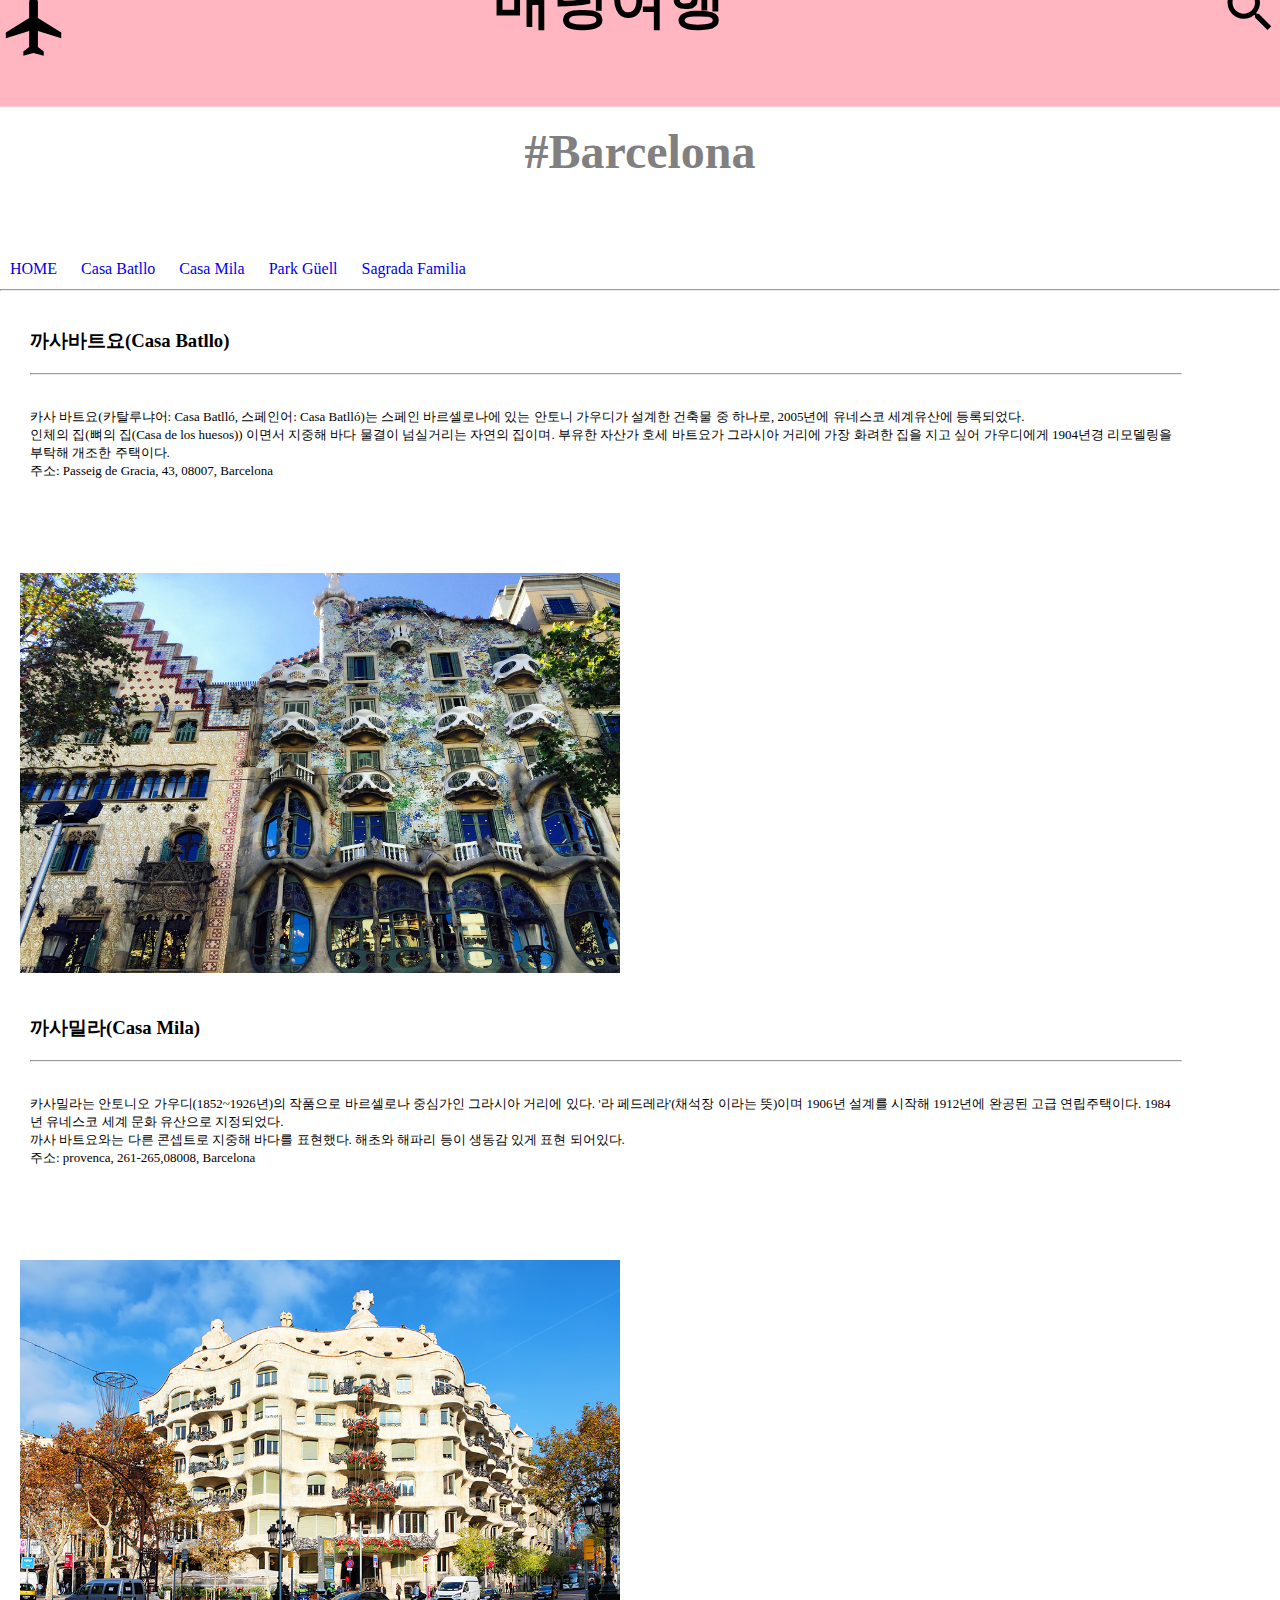
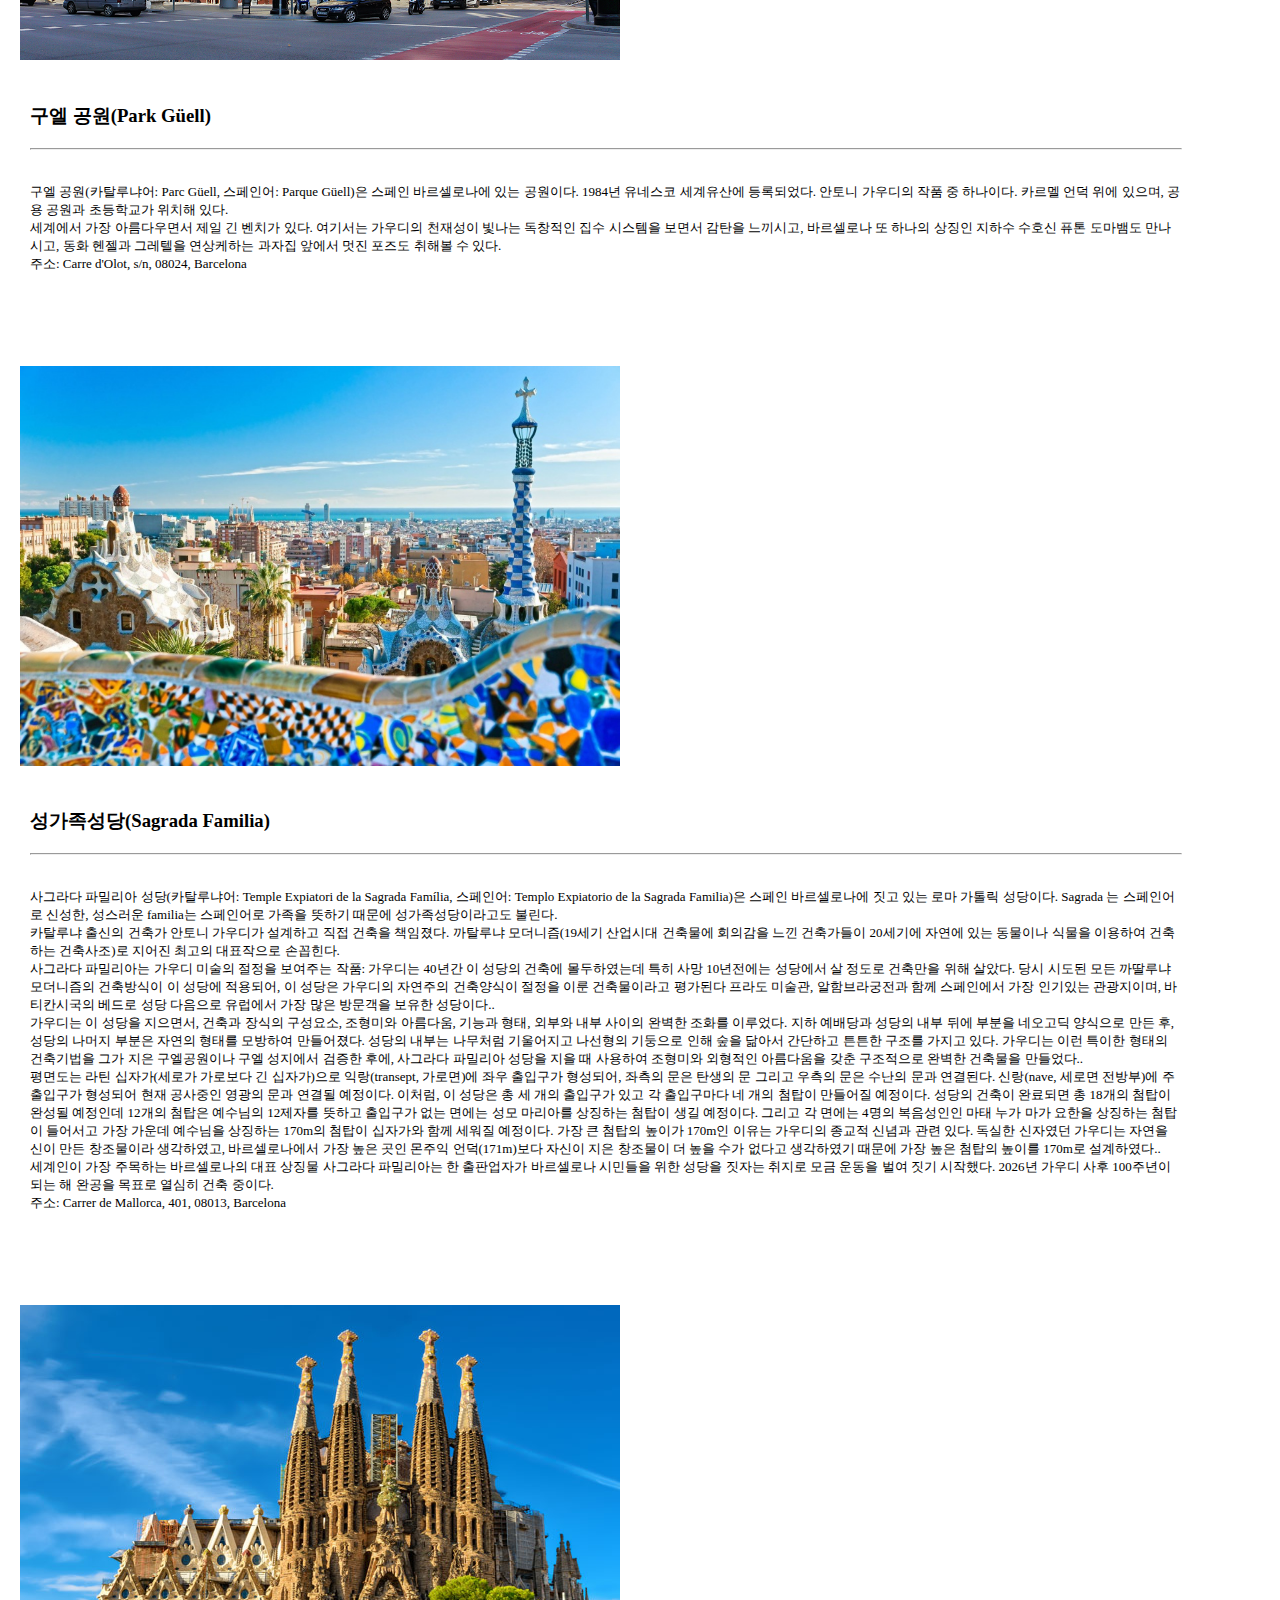
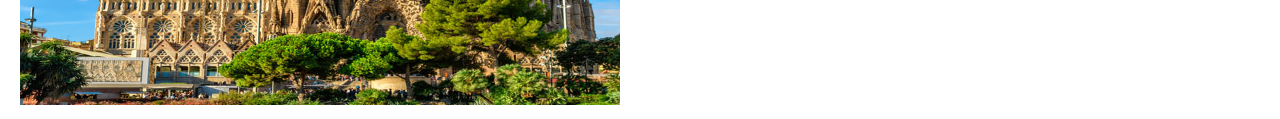
==== Barcelona.html @ 21e83c76 "Add files via upload" ====
<!DOCTYPE html>
<html>
<head>
	<meta charset="UTF-8">
	<meta name="viewport" content="width=device-width, initial-scale=1.0">
	<title> Barcelona </title>
     <link rel="stylesheet" type="text/css"  href="trip.css">
      <link rel="stylesheet" type="text/css"  media="only screen and (max-width: 1300px)" href="mid_trip.css">
</head>

<body>
   <div id="main">
        <div class=logo></div>
            <h1>매덩여행</h1>
        <div id=search></div>
    </div>
    <section>
       <h1>#Barcelona</h1>              
        <div id="nav1">  
            <a href="index.html">HOME</a>
            <a href="#Casabat">Casa Batllo</a>
            <a href="#CasaMila">Casa Mila</a>
            <a href="#parkGu">Park Güell</a>
            <a href="#sagrada">Sagrada Familia</a>          
        </div>             
     
    <hr>
    
     <div id="columns">
         <div class = "box">             
            <div class="content" id="Casa Batllo" >
                <h3>까사바트요(Casa Batllo)</h3><hr>
                <p>카사 바트요(카탈루냐어: Casa Batlló, 스페인어: Casa Batlló)는 스페인 바르셀로나에 있는 안토니 가우디가 설계한 건축물 중 하나로, 2005년에 유네스코 세계유산에 등록되었다.<br>
                인체의 집(뼈의 집(Casa de los huesos)) 이면서 지중해 바다 물결이 넘실거리는 자연의 집이며. 부유한 자산가 호세 바트요가 그라시아 거리에 가장 화려한 집을 지고 싶어 가우디에게 1904년경 리모델링을 부탁해 개조한 주택이다.<br>
                주소: Passeig de Gracia, 43, 08007, Barcelona </p>
            </div>
            <div class="c_photo">
               <img class="img" src = "img/barcelona/casaba.jpg">  
            </div>
        </div>
        
        <div class = "box">             
            <div class="content" id="CasaMila">
                <h3>까사밀라(Casa Mila)</h3><hr>
                <p>카사밀라는 안토니오 가우디(1852~1926년)의 작품으로 바르셀로나 중심가인 그라시아 거리에 있다. '라 페드레라'(채석장 이라는 뜻)이며 1906년 설계를 시작해 1912년에 완공된 고급 연립주택이다. 1984년 유네스코 세계 문화 유산으로 지정되었다.<br>
                 까사 바트요와는 다른 콘셉트로 지중해 바다를 표현했다. 해초와 해파리 등이 생동감 있게 표현 되어있다.<br>
                주소: provenca, 261-265,08008, Barcelona
                </p>
            </div>
            
            <div class="c_photo">
               <img class="img" src = "img/barcelona/casami.jpg">  
            </div>
        </div>

        <div class = "box">             
            <div class="content" id="parkGu">
                <h3>구엘 공원(Park Güell)</h3><hr>
                <p>구엘 공원(카탈루냐어: Parc Güell, 스페인어: Parque Güell)은 스페인 바르셀로나에 있는 공원이다. 1984년 유네스코 세계유산에 등록되었다. 안토니 가우디의 작품 중 하나이다. 카르멜 언덕 위에 있으며, 공용 공원과 초등학교가 위치해 있다.<br>
                
                세계에서 가장 아름다우면서 제일 긴 벤치가 있다. 여기서는 가우디의 천재성이 빛나는 독창적인 집수 시스템을 보면서 감탄을 느끼시고, 바르셀로나 또 하나의 상징인 지하수 수호신 퓨톤 도마뱀도 만나시고, 동화 헨젤과 그레텔을 연상케하는 과자집 앞에서 멋진 포즈도 취해볼 수 있다.<br>
            주소: Carre d'Olot, s/n, 08024, Barcelona
                </p>
            </div>
            <div class="c_photo">
               <img src = "img/barcelona/parkgu.jpg">  
            </div>
        </div>                      

        <div class = "box">             
            <div class="content" id="sagrada">
                <h3>성가족성당(Sagrada Familia)</h3><hr>
                <p>사그라다 파밀리아 성당(카탈루냐어: Temple Expiatori de la Sagrada Família, 스페인어: Templo Expiatorio de la Sagrada Familia)은 스페인 바르셀로나에 짓고 있는 로마 가톨릭 성당이다. Sagrada 는 스페인어로 신성한, 성스러운 familia는 스페인어로 가족을 뜻하기 때문에 성가족성당이라고도 불린다.<br>

카탈루냐 출신의 건축가 안토니 가우디가 설계하고 직접 건축을 책임졌다.

까탈루냐 모더니즘(19세기 산업시대 건축물에 회의감을 느낀 건축가들이 20세기에 자연에 있는 동물이나 식물을 이용하여 건축하는 건축사조)로 지어진 최고의 대표작으로 손꼽힌다.<br>

사그라다 파밀리아는 가우디 미술의 절정을 보여주는 작품: 가우디는 40년간 이 성당의 건축에 몰두하였는데 특히 사망 10년전에는 성당에서 살 정도로 건축만을 위해 살았다. 당시 시도된 모든 까딸루냐 모더니즘의 건축방식이 이 성당에 적용되어, 이 성당은 가우디의 자연주의 건축양식이 절정을 이룬 건축물이라고 평가된다

프라도 미술관, 알함브라궁전과 함께 스페인에서 가장 인기있는 관광지이며, 바티칸시국의 베드로 성당 다음으로 유럽에서 가장 많은 방문객을 보유한 성당이다..<br>

가우디는 이 성당을 지으면서, 건축과 장식의 구성요소, 조형미와 아름다움, 기능과 형태, 외부와 내부 사이의 완벽한 조화를 이루었다. 지하 예배당과 성당의 내부 뒤에 부분을 네오고딕 양식으로 만든 후, 성당의 나머지 부분은 자연의 형태를 모방하여 만들어졌다. 성당의 내부는 나무처럼 기울어지고 나선형의 기둥으로 인해 숲을 닮아서 간단하고 튼튼한 구조를 가지고 있다. 가우디는 이런 특이한 형태의 건축기법을 그가 지은 구엘공원이나 구엘 성지에서 검증한 후에, 사그라다 파밀리아 성당을 지을 때 사용하여 조형미와 외형적인 아름다움을 갖춘 구조적으로 완벽한 건축물을 만들었다..<br>

평면도는 라틴 십자가(세로가 가로보다 긴 십자가)으로 익랑(transept, 가로면)에 좌우 출입구가 형성되어, 좌측의 문은 탄생의 문 그리고 우측의 문은 수난의 문과 연결된다. 신랑(nave, 세로면 전방부)에 주 출입구가 형성되어 현재 공사중인 영광의 문과 연결될 예정이다. 이처럼, 이 성당은 총 세 개의 출입구가 있고 각 출입구마다 네 개의 첨탑이 만들어질 예정이다. 성당의 건축이 완료되면 총 18개의 첨탑이 완성될 예정인데 12개의 첨탑은 예수님의 12제자를 뜻하고 출입구가 없는 면에는 성모 마리아를 상징하는 첨탑이 생길 예정이다. 그리고 각 면에는 4명의 복음성인인 마태 누가 마가 요한을 상징하는 첨탑이 들어서고 가장 가운데 예수님을 상징하는 170m의 첨탑이 십자가와 함께 세워질 예정이다. 가장 큰 첨탑의 높이가 170m인 이유는 가우디의 종교적 신념과 관련 있다. 독실한 신자였던 가우디는 자연을 신이 만든 창조물이라 생각하였고, 바르셀로나에서 가장 높은 곳인 몬주익 언덕(171m)보다 자신이 지은 창조물이 더 높을 수가 없다고 생각하였기 때문에 가장 높은 첨탑의 높이를 170m로 설계하였다..<br>
               
               세계인이 가장 주목하는 바르셀로나의 대표 상징물 사그라다 파밀리아는 한 출판업자가 바르셀로나 시민들을 위한 성당을 짓자는 취지로 모금 운동을 벌여 짓기 시작했다. 2026년 가우디 사후 100주년이 되는 해 완공을 목표로 열심히 건축 중이다.<br>
               주소: Carrer de Mallorca, 401, 08013, Barcelona
                </p>
            </div>
            <div class="c_photo">
               <img src = "img/barcelona/Sagrada.jpg">  
            </div>
        </div>      
    </div>
    </section>  

 
</body>
</html>
---- trip.css ----
html,body{
    margin: 0;
}

#main{
    height: 15vh;
    width: 100%;
    background-color: lightpink;
    background-position: center;
    position: fixed;
    z-index: 4;
    clear: both;
    margin: 0;
    display: inline-block; 
    text-align: center;
    transform: translateY(-6.7vh);
    font-size: 3em;
    font-weight: bolder;
    text-align: center;
}
.logo{
    background-image:url(img/ic_airplanemode_active_black_24px.svg);
    width: 70px;
    height: 70px;
    background-size: cover;
    transform: translateY(20px);
    text-align: center;
    display: block;
    font-size: 3em;
}
#main h1{
    font-size: 1.2em;
    display: inline-block;
    transform: translateY(-13vh);

}
#search{
    background-size: cover;
    width: 40px;
    height: 50px;
    background-image: url(img/ic_search_black_24px.svg);
    float: right;
    padding-left: 10px;
    padding-top: 10px;
    padding-right: 10px;
    display: block;
    transform: translateY(-7vh);
}
#search:hover{
    background-color: gainsboro;
    cursor: pointer;
}
       
section{
    transform: translateY(8vh);
    height: 280px;
    clear: both;
}

section h1{ 
    font-size: 3em; 
    text-align: center;
    padding: 20px;
    color: grey
}

#nav1{
    width: 100vw;
    height: 50px;
    clear: both;
}

#nav1 a{
    float: inherit;
    display: inline-block;   
    padding: 5px 10px;    
    font-size: 20px;
    text-decoration: none;
    transform: translateY(50%);

}

nav #nav1 a:hover{
    color: black;
    cursor: pointer; 
}

.columns{
    padding: 10px 20px ;
    display: inline-block;
    clear: both;
}

.columns h2{
    font-size:3em;
    
}


.box{
    display: inline-block;
    width: 100vw;
    height: 500px;
    position: relative;
    float: left;
    padding: 10px 30px;
}



.c_photo{
    float: left;
    padding-top: 60px;
    display: inline-block;
}

.c_photo img{   
    width: 500px;
    height: 330px;
}

    
.content{
    padding:0 10px;
    width: 60vw;
    height: 500px;
    clear: both;
    display: inline-block;
    float: left;
}
                        
.content p{
    font-size: 1em;
    padding: 20px 0;    
    
}
---- mid_trip.css ----
section{
    height: auto;
}

.box{
    height:auto;
    padding: 10px 20px;
}


.c_photo img{   
    width: 600px;
    height: 400px;    
}

    
.content{
    width: 90vw;
    height: auto;
    float: inherit;
}
                        
.content p{
    font-size: 13px;
    padding: 20px 0;    
    
}
        
        
#nav1 a{
    padding: 10px;    
    font-size: 16px;    

}
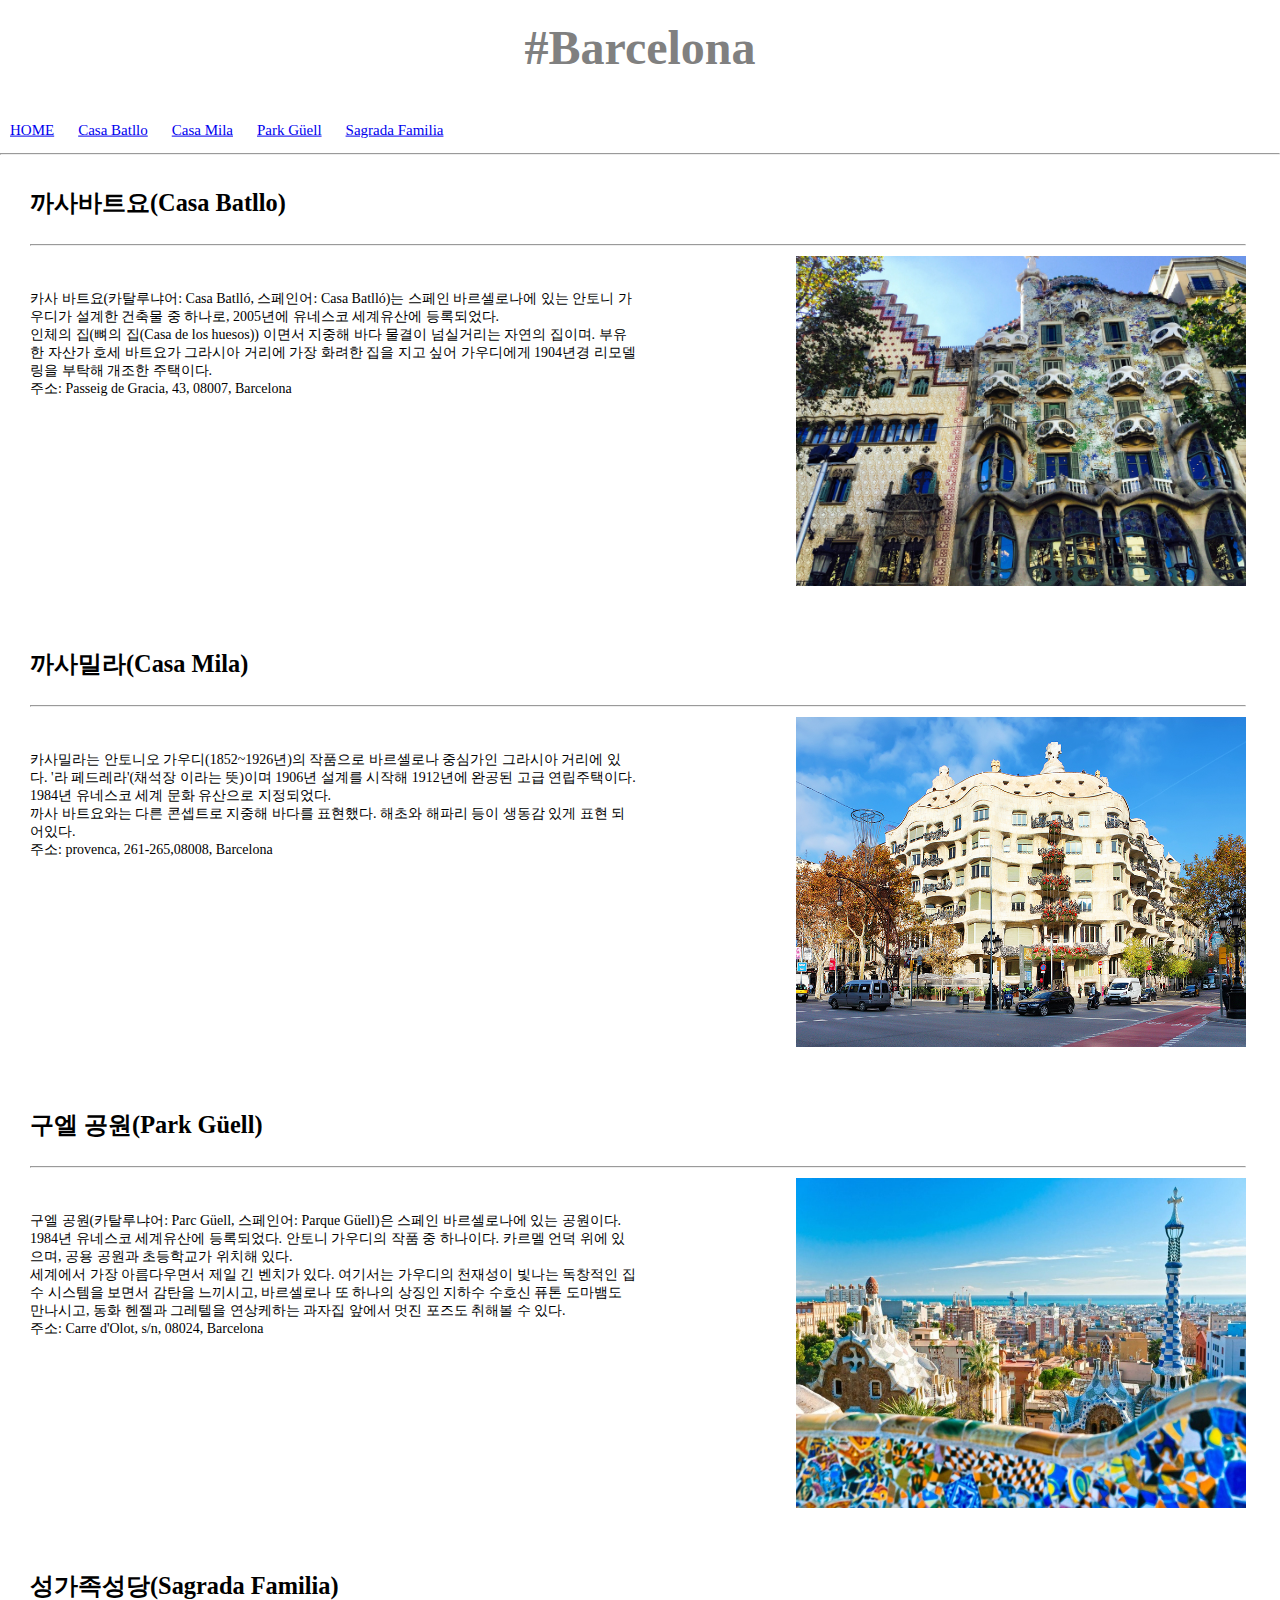
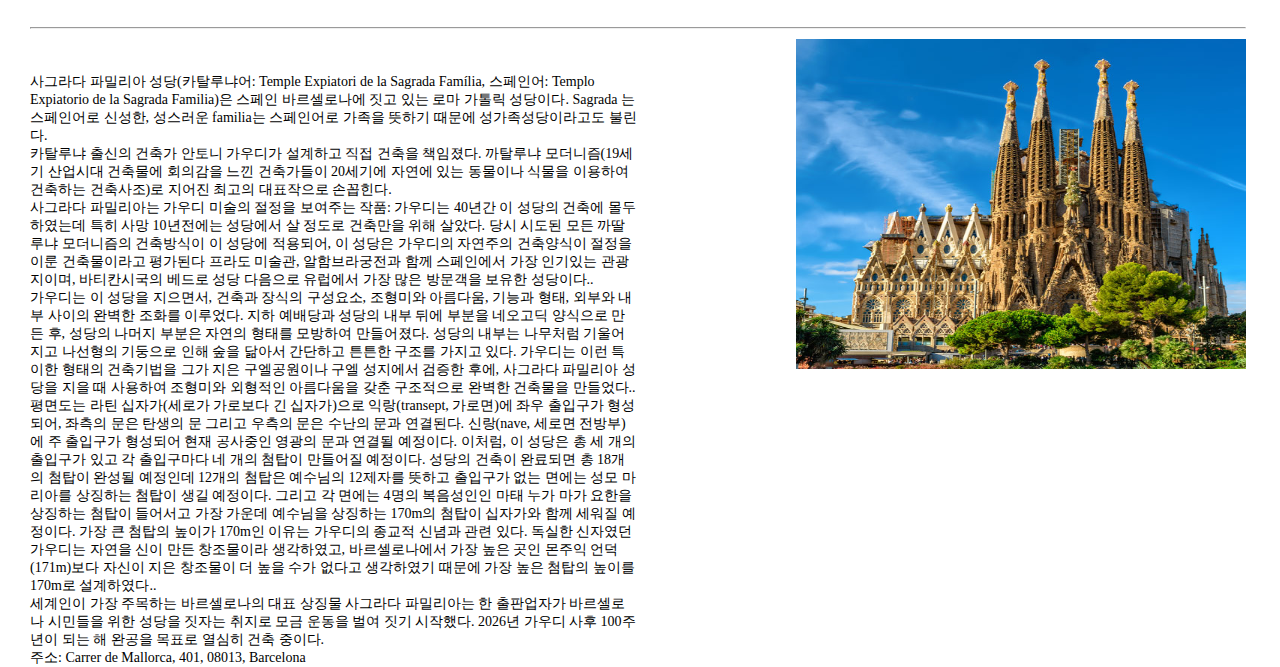
==== commit 1111419b: "0513" ====
--- a/Barcelona.html
+++ b/Barcelona.html
@@ -5,57 +5,57 @@
 	<meta name="viewport" content="width=device-width, initial-scale=1.0">
 	<title> Barcelona </title>
      <link rel="stylesheet" type="text/css"  href="trip.css">
-      <link rel="stylesheet" type="text/css"  media="only screen and (max-width: 1300px)" href="mid_trip.css">
+     <link rel="stylesheet" type="text/css"  media="only screen and (max-width: 1200px)" href="mid_trip.css">
 </head>
 
 <body>
-   <div id="main">
-        <div class=logo></div>
-            <h1>매덩여행</h1>
-        <div id=search></div>
-    </div>
-    <section>
+    <section id ="s_title">
        <h1>#Barcelona</h1>              
         <div id="nav1">  
-            <a href="index.html">HOME</a>
+            <a href="#s_title">HOME</a>
             <a href="#Casabat">Casa Batllo</a>
             <a href="#CasaMila">Casa Mila</a>
             <a href="#parkGu">Park Güell</a>
-            <a href="#sagrada">Sagrada Familia</a>          
+            <a href="#sagrada">Sagrada Familia</a>      
         </div>             
-     
-    <hr>
+         <hr>
+    </section>
     
-     <div id="columns">
-         <div class = "box">             
-            <div class="content" id="Casa Batllo" >
+    <section id ="s_content">
+    
+        <article>
+              <div id="Casa Batllo" >
                 <h3>까사바트요(Casa Batllo)</h3><hr>
-                <p>카사 바트요(카탈루냐어: Casa Batlló, 스페인어: Casa Batlló)는 스페인 바르셀로나에 있는 안토니 가우디가 설계한 건축물 중 하나로, 2005년에 유네스코 세계유산에 등록되었다.<br>
-                인체의 집(뼈의 집(Casa de los huesos)) 이면서 지중해 바다 물결이 넘실거리는 자연의 집이며. 부유한 자산가 호세 바트요가 그라시아 거리에 가장 화려한 집을 지고 싶어 가우디에게 1904년경 리모델링을 부탁해 개조한 주택이다.<br>
-                주소: Passeig de Gracia, 43, 08007, Barcelona </p>
+                <div class="content">
+                    <p>카사 바트요(카탈루냐어: Casa Batlló, 스페인어: Casa Batlló)는 스페인 바르셀로나에 있는 안토니 가우디가 설계한 건축물 중 하나로, 2005년에 유네스코 세계유산에 등록되었다.<br>
+                    인체의 집(뼈의 집(Casa de los huesos)) 이면서 지중해 바다 물결이 넘실거리는 자연의 집이며. 부유한 자산가 호세 바트요가 그라시아 거리에 가장 화려한 집을 지고 싶어 가우디에게 1904년경 리모델링을 부탁해 개조한 주택이다.<br>
+                    주소: Passeig de Gracia, 43, 08007, Barcelona </p>
+                    <div class="c_photo">
+                   <img class="img" src = "img/barcelona/casaba.jpg">  
+                   </div>
+                 </div>
+                </div>
+        </article>
+                
+         <article>
+            <div id="CasaMila">
+                <h3>까사밀라(Casa Mila)</h3><hr>
+                <div class="content">
+                    <p>카사밀라는 안토니오 가우디(1852~1926년)의 작품으로 바르셀로나 중심가인 그라시아 거리에 있다. '라 페드레라'(채석장 이라는 뜻)이며 1906년 설계를 시작해 1912년에 완공된 고급 연립주택이다. 1984년 유네스코 세계 문화 유산으로 지정되었다.<br>
+                     까사 바트요와는 다른 콘셉트로 지중해 바다를 표현했다. 해초와 해파리 등이 생동감 있게 표현 되어있다.<br>
+                    주소: provenca, 261-265,08008, Barcelona
+                    </p>
+                </div>            
+                <div class="c_photo">
+                   <img class="img" src = "img/barcelona/casami.jpg">  
+                </div>
             </div>
-            <div class="c_photo">
-               <img class="img" src = "img/barcelona/casaba.jpg">  
-            </div>
-        </div>
-        
-        <div class = "box">             
-            <div class="content" id="CasaMila">
-                <h3>까사밀라(Casa Mila)</h3><hr>
-                <p>카사밀라는 안토니오 가우디(1852~1926년)의 작품으로 바르셀로나 중심가인 그라시아 거리에 있다. '라 페드레라'(채석장 이라는 뜻)이며 1906년 설계를 시작해 1912년에 완공된 고급 연립주택이다. 1984년 유네스코 세계 문화 유산으로 지정되었다.<br>
-                 까사 바트요와는 다른 콘셉트로 지중해 바다를 표현했다. 해초와 해파리 등이 생동감 있게 표현 되어있다.<br>
-                주소: provenca, 261-265,08008, Barcelona
-                </p>
-            </div>
-            
-            <div class="c_photo">
-               <img class="img" src = "img/barcelona/casami.jpg">  
-            </div>
-        </div>
+        </article>
 
-        <div class = "box">             
-            <div class="content" id="parkGu">
+        <article>
+            <div id="parkGu">
                 <h3>구엘 공원(Park Güell)</h3><hr>
+            <div class="content" >
                 <p>구엘 공원(카탈루냐어: Parc Güell, 스페인어: Parque Güell)은 스페인 바르셀로나에 있는 공원이다. 1984년 유네스코 세계유산에 등록되었다. 안토니 가우디의 작품 중 하나이다. 카르멜 언덕 위에 있으며, 공용 공원과 초등학교가 위치해 있다.<br>
                 
                 세계에서 가장 아름다우면서 제일 긴 벤치가 있다. 여기서는 가우디의 천재성이 빛나는 독창적인 집수 시스템을 보면서 감탄을 느끼시고, 바르셀로나 또 하나의 상징인 지하수 수호신 퓨톤 도마뱀도 만나시고, 동화 헨젤과 그레텔을 연상케하는 과자집 앞에서 멋진 포즈도 취해볼 수 있다.<br>
@@ -65,11 +65,14 @@
             <div class="c_photo">
                <img src = "img/barcelona/parkgu.jpg">  
             </div>
-        </div>                      
+            </div>
+        </article>                   
 
-        <div class = "box">             
-            <div class="content" id="sagrada">
+        <article>
+            <div id="sagrada">
                 <h3>성가족성당(Sagrada Familia)</h3><hr>
+                
+                <div class="content" >
                 <p>사그라다 파밀리아 성당(카탈루냐어: Temple Expiatori de la Sagrada Família, 스페인어: Templo Expiatorio de la Sagrada Familia)은 스페인 바르셀로나에 짓고 있는 로마 가톨릭 성당이다. Sagrada 는 스페인어로 신성한, 성스러운 familia는 스페인어로 가족을 뜻하기 때문에 성가족성당이라고도 불린다.<br>
 
 카탈루냐 출신의 건축가 안토니 가우디가 설계하고 직접 건축을 책임졌다.
@@ -91,8 +94,9 @@
             <div class="c_photo">
                <img src = "img/barcelona/Sagrada.jpg">  
             </div>
-        </div>      
-    </div>
+            </div>
+</article>               
+
     </section>  
 
  
--- a/trip.css
+++ b/trip.css
@@ -1,71 +1,56 @@
-html,body{
-    margin: 0;
+html,body{ margin: 0; }
+
+/*header - css*/
+header{
+    width: 100%;
+    padding-top: 10px;
+    height: 20vh;
+    background-color: lightpink;
+    text-align: center;
 }
 
-#main{
-    height: 15vh;
-    width: 100%;
-    background-color: lightpink;
-    background-position: center;
-    position: fixed;
-    z-index: 4;
-    clear: both;
-    margin: 0;
-    display: inline-block; 
-    text-align: center;
-    transform: translateY(-6.7vh);
-    font-size: 3em;
-    font-weight: bolder;
-    text-align: center;
-}
+header h1{ display: inline-block; font-size: 3.5em; }
+
 .logo{
     background-image:url(img/ic_airplanemode_active_black_24px.svg);
-    width: 70px;
-    height: 70px;
+    width: 75px;
+    height: 75px;
     background-size: cover;
     transform: translateY(20px);
-    text-align: center;
-    display: block;
-    font-size: 3em;
+    display: inline-block;    
 }
-#main h1{
-    font-size: 1.2em;
-    display: inline-block;
-    transform: translateY(-13vh);
 
-}
 #search{
     background-size: cover;
-    width: 40px;
-    height: 50px;
+    width: 75px;
+    height: 75px;
     background-image: url(img/ic_search_black_24px.svg);
-    float: right;
-    padding-left: 10px;
-    padding-top: 10px;
-    padding-right: 10px;
-    display: block;
-    transform: translateY(-7vh);
+    float: right;    
+    display: inline-block;
+    transform: translateX(-30%) translateY(50%);
 }
 #search:hover{
     background-color: gainsboro;
     cursor: pointer;
 }
-       
-section{
-    transform: translateY(8vh);
-    height: 280px;
-    clear: both;
+
+/* section1<여행지 목록> - css*/
+
+section{ width: 100%; clear: both; }
+
+#s_title{
+    height: auto;
 }
 
-section h1{ 
+#s_title h1{ 
     font-size: 3em; 
     text-align: center;
-    padding: 20px;
-    color: grey
+    color: grey;
+    margin:20px 0;
 }
 
 #nav1{
-    width: 100vw;
+    width: 100%;
     height: 50px;
     clear: both;
 }
@@ -74,66 +59,44 @@
     float: inherit;
     display: inline-block;   
     padding: 5px 10px;    
-    font-size: 20px;
-    text-decoration: none;
-    transform: translateY(50%);
-
+    font-size: 15px;
+    transform: translateY(80%);    
 }
 
-nav #nav1 a:hover{
-    color: black;
-    cursor: pointer; 
+#nav1 a:hover{ cursor: pointer; }
+
+/* section2<여행지 리스트> - css*/
+#s_content{
+    font-size:1.3em;    
 }
 
-.columns{
-    padding: 10px 20px ;
+article{
+    width:95%;
+    clear: both;
+    float: left;
+    padding: 0 30px;
+}
+                        
+.content p{
+    width: 50%;
+    height: 300px;
     display: inline-block;
-    clear: both;
+    font-size: 14px;
+    padding: 20px 0;    
+    float: left;
 }
-
-.columns h2{
-    font-size:3em;
-    
+ 
+.c_photo{
+    float: right;
+    display: inline-block;
+    padding-left: 40px;
 }
 
 
-.box{
-    display: inline-block;
-    width: 100vw;
-    height: 500px;
-    position: relative;
-    float: left;
-    padding: 10px 30px;
-}
-
-
-
-.c_photo{
-    float: left;
-    padding-top: 60px;
-    display: inline-block;
-}
-
 .c_photo img{   
-    width: 500px;
+    width: 450px;
     height: 330px;
 }
 
     
-.content{
-    padding:0 10px;
-    width: 60vw;
-    height: 500px;
-    clear: both;
-    display: inline-block;
-    float: left;
-}
-                        
-.content p{
-    font-size: 1em;
-    padding: 20px 0;    
-    
-}
- 
         
-        
--- a/mid_trip.css
+++ b/mid_trip.css
@@ -1,31 +1,41 @@
-section{
+#s_title{
     height: auto;
 }
 
-.box{
-    height:auto;
-    padding: 10px 20px;
+
+#s_title h1{ 
+    font-size: 2.5em; 
+    margin:10px 0;
+}
+
+#nav1 a{
+    display: inline-block;   
+    padding: 10px;    
+    transform: translateY(60%);    
 }
 
 
-.c_photo img{   
-    width: 600px;
-    height: 400px;    
+#s_content{
+    font-size:1.15em;    
 }
 
-    
-.content{
-    width: 90vw;
-    height: auto;
-    float: inherit;
+article{
+    padding: 0 15px;
 }
                         
 .content p{
+    width: 100%;
+    height: auto;
     font-size: 13px;
-    padding: 20px 0;    
-    
+    padding-top: 20px;    
 }
-        
+
+.c_photo{
+    float: left;
+    display: inline-block;
+    padding-left: 15%;
+}
+
         
 #nav1 a{
     padding: 10px;    
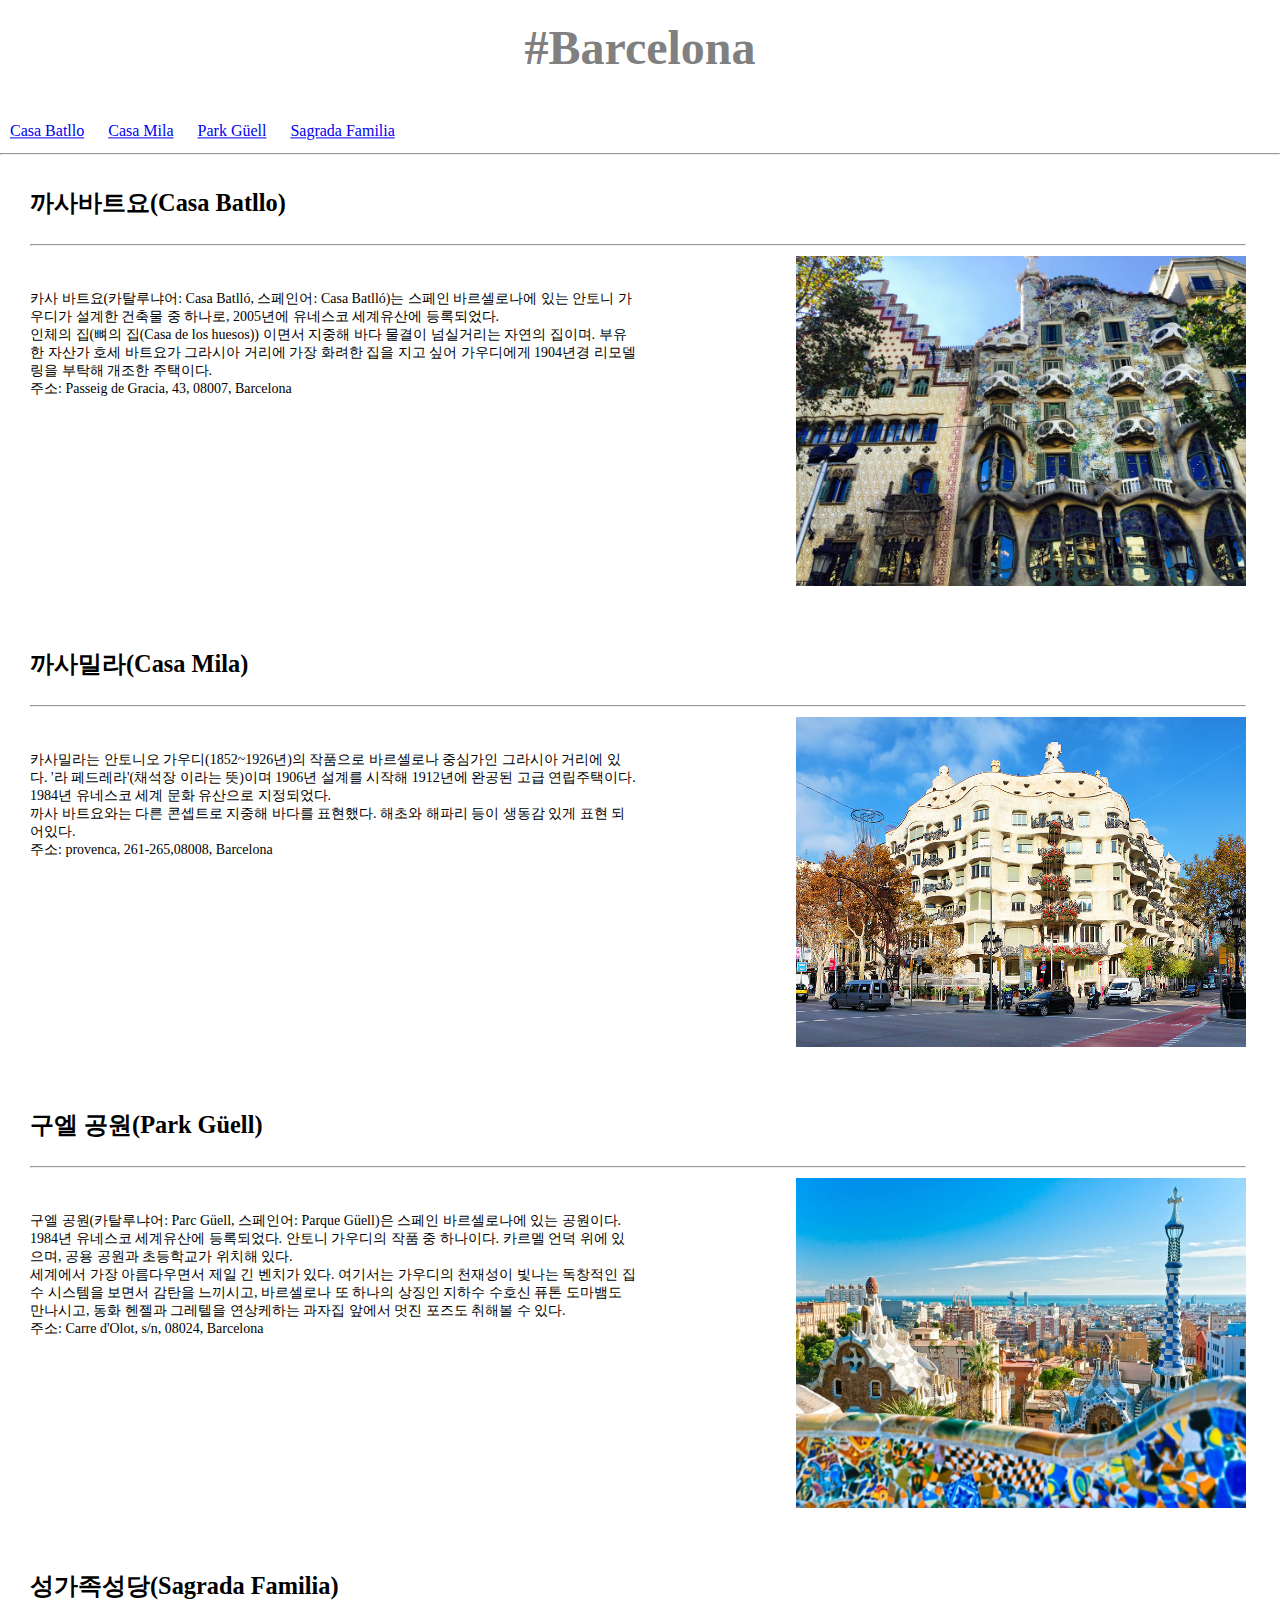
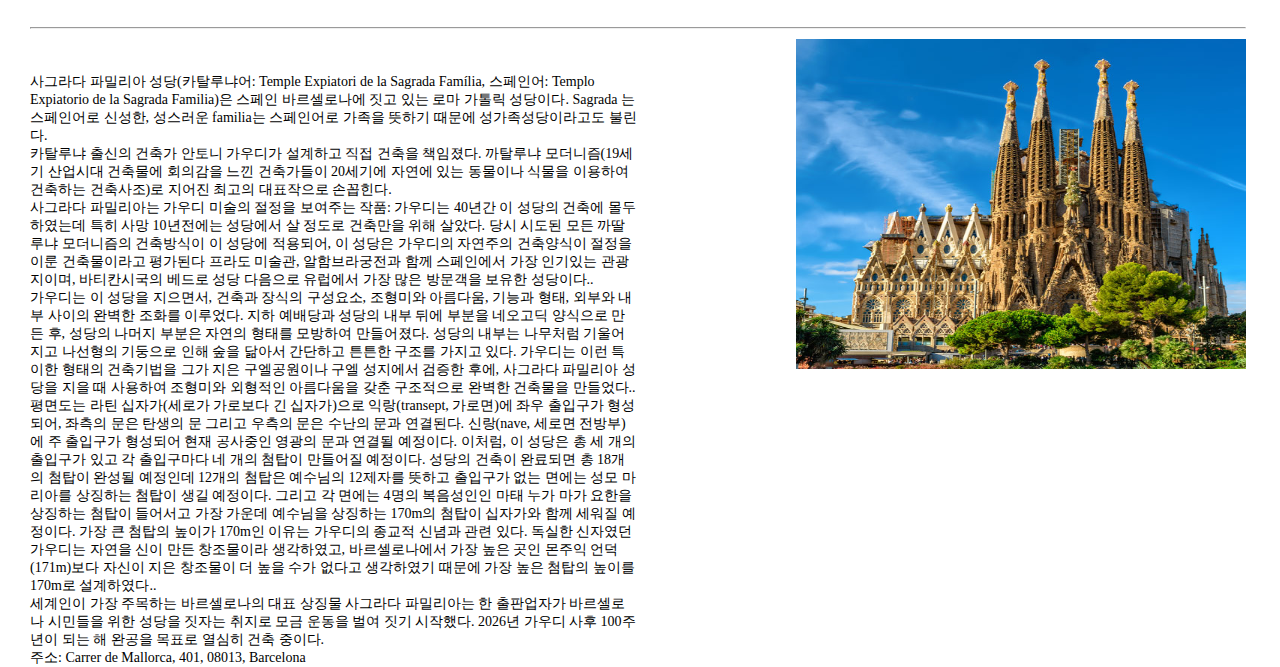
==== commit b0d50219: "0514_update" ====
--- a/Barcelona.html
+++ b/Barcelona.html
@@ -12,7 +12,6 @@
     <section id ="s_title">
        <h1>#Barcelona</h1>              
         <div id="nav1">  
-            <a href="#s_title">HOME</a>
             <a href="#Casabat">Casa Batllo</a>
             <a href="#CasaMila">Casa Mila</a>
             <a href="#parkGu">Park Güell</a>
@@ -45,10 +44,10 @@
                      까사 바트요와는 다른 콘셉트로 지중해 바다를 표현했다. 해초와 해파리 등이 생동감 있게 표현 되어있다.<br>
                     주소: provenca, 261-265,08008, Barcelona
                     </p>
-                </div>            
                 <div class="c_photo">
                    <img class="img" src = "img/barcelona/casami.jpg">  
                 </div>
+                </div>                            
             </div>
         </article>
 
@@ -61,10 +60,11 @@
                 세계에서 가장 아름다우면서 제일 긴 벤치가 있다. 여기서는 가우디의 천재성이 빛나는 독창적인 집수 시스템을 보면서 감탄을 느끼시고, 바르셀로나 또 하나의 상징인 지하수 수호신 퓨톤 도마뱀도 만나시고, 동화 헨젤과 그레텔을 연상케하는 과자집 앞에서 멋진 포즈도 취해볼 수 있다.<br>
             주소: Carre d'Olot, s/n, 08024, Barcelona
                 </p>
-            </div>
-            <div class="c_photo">
-               <img src = "img/barcelona/parkgu.jpg">  
-            </div>
+
+                <div class="c_photo">
+                   <img src = "img/barcelona/parkgu.jpg">  
+                </div>
+                </div>            
             </div>
         </article>                   
 
@@ -101,4 +101,4 @@
 
  
 </body>
-</html>
+</html>--- a/trip.css
+++ b/trip.css
@@ -1,38 +1,4 @@
 html,body{ margin: 0; }
-
-/*header - css*/
-header{
-    width: 100%;
-    padding-top: 10px;
-    height: 20vh;
-    background-color: lightpink;
-    text-align: center;
-}
-
-header h1{ display: inline-block; font-size: 3.5em; }
-
-.logo{
-    background-image:url(img/ic_airplanemode_active_black_24px.svg);
-    width: 75px;
-    height: 75px;
-    background-size: cover;
-    transform: translateY(20px);
-    display: inline-block;    
-}
-
-#search{
-    background-size: cover;
-    width: 75px;
-    height: 75px;
-    background-image: url(img/ic_search_black_24px.svg);
-    float: right;    
-    display: inline-block;
-    transform: translateX(-30%) translateY(50%);
-}
-#search:hover{
-    background-color: gainsboro;
-    cursor: pointer;
-}
 
 /* section1<여행지 목록> - css*/
 
@@ -59,7 +25,7 @@
     float: inherit;
     display: inline-block;   
     padding: 5px 10px;    
-    font-size: 15px;
+    
     transform: translateY(80%);    
 }
 
@@ -97,6 +63,3 @@
     width: 450px;
     height: 330px;
 }
-
-    
-        
--- a/mid_trip.css
+++ b/mid_trip.css
@@ -1,7 +1,3 @@
-#s_title{
-    height: auto;
-}
-
 
 #s_title h1{ 
     font-size: 2.5em; 
@@ -9,9 +5,10 @@
 }
 
 #nav1 a{
-    display: inline-block;   
+    font-size: 13px;
     padding: 10px;    
     transform: translateY(60%);    
+    font-variant-position: super;
 }
 
 
@@ -31,14 +28,9 @@
 }
 
 .c_photo{
+    width: 80%;
     float: left;
     display: inline-block;
-    padding-left: 15%;
+    padding-left: 3%;
 }
 
-        
-#nav1 a{
-    padding: 10px;    
-    font-size: 16px;    
-
-}
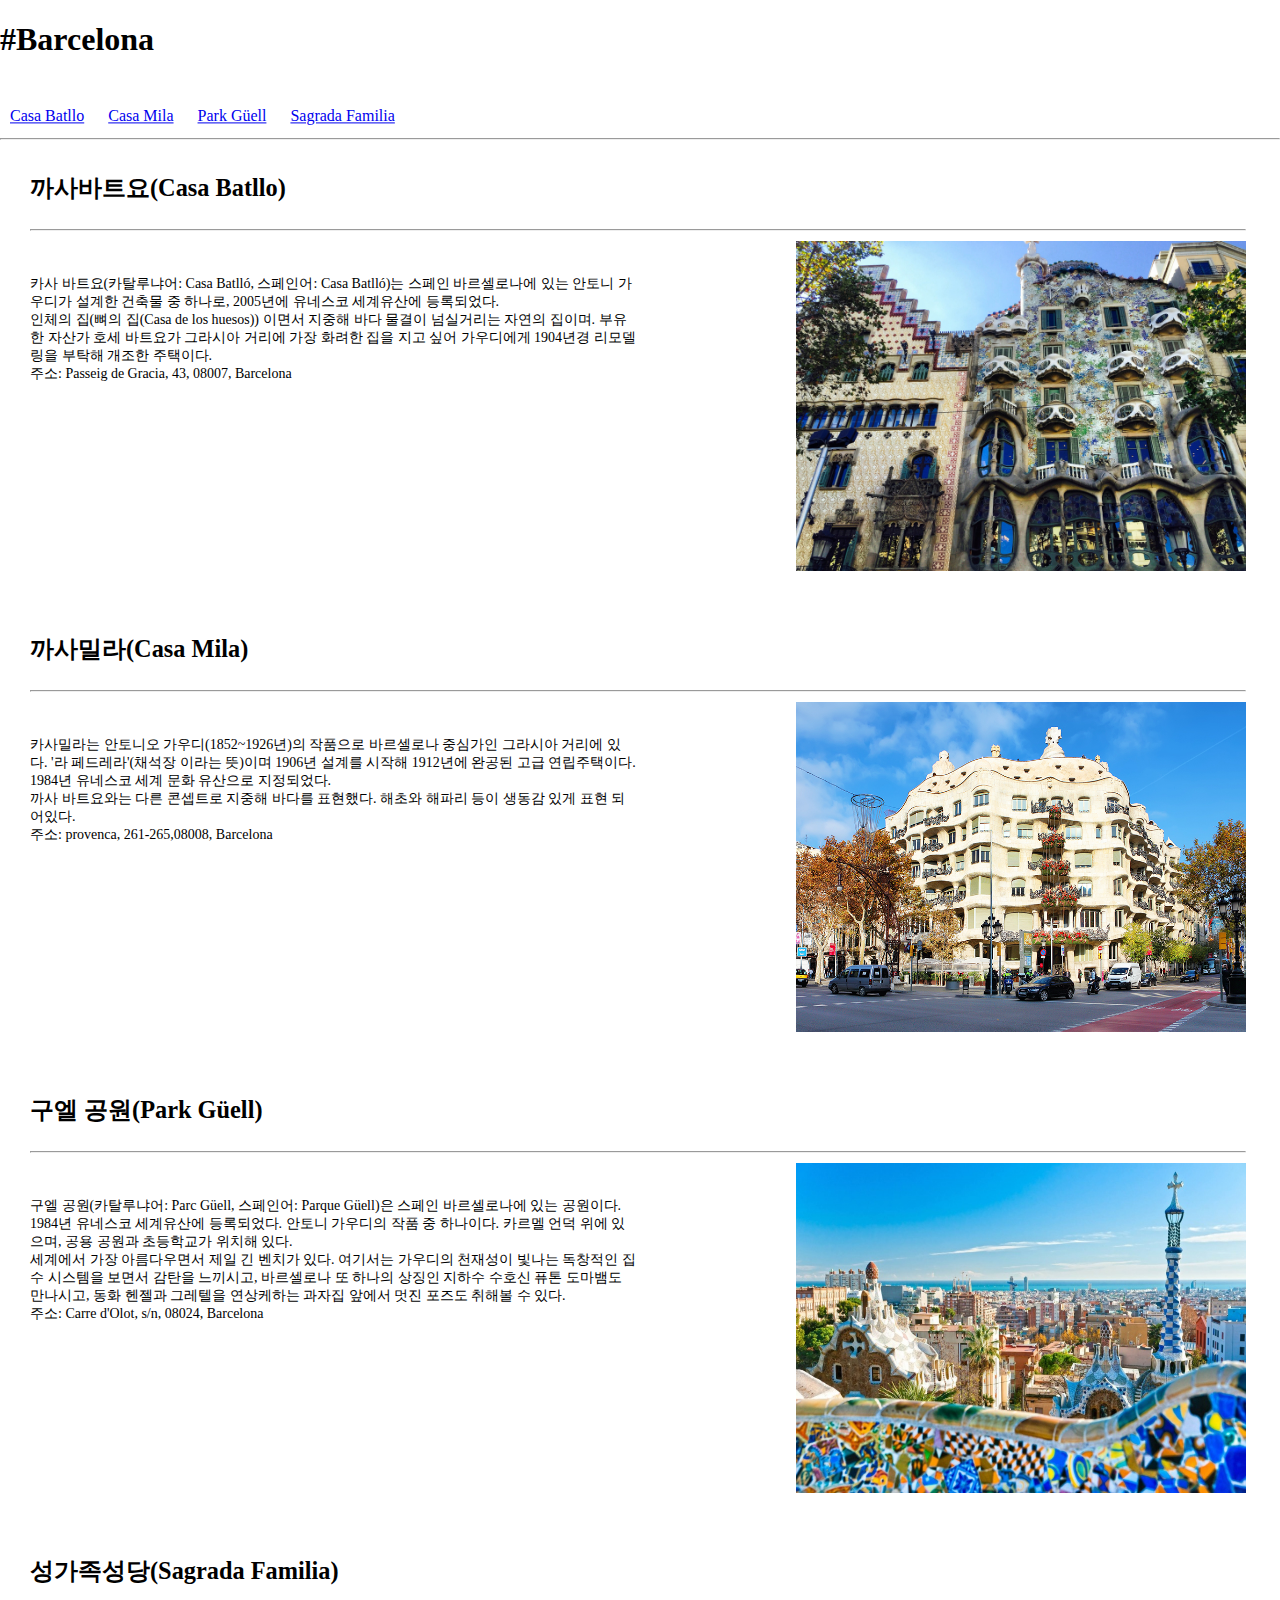
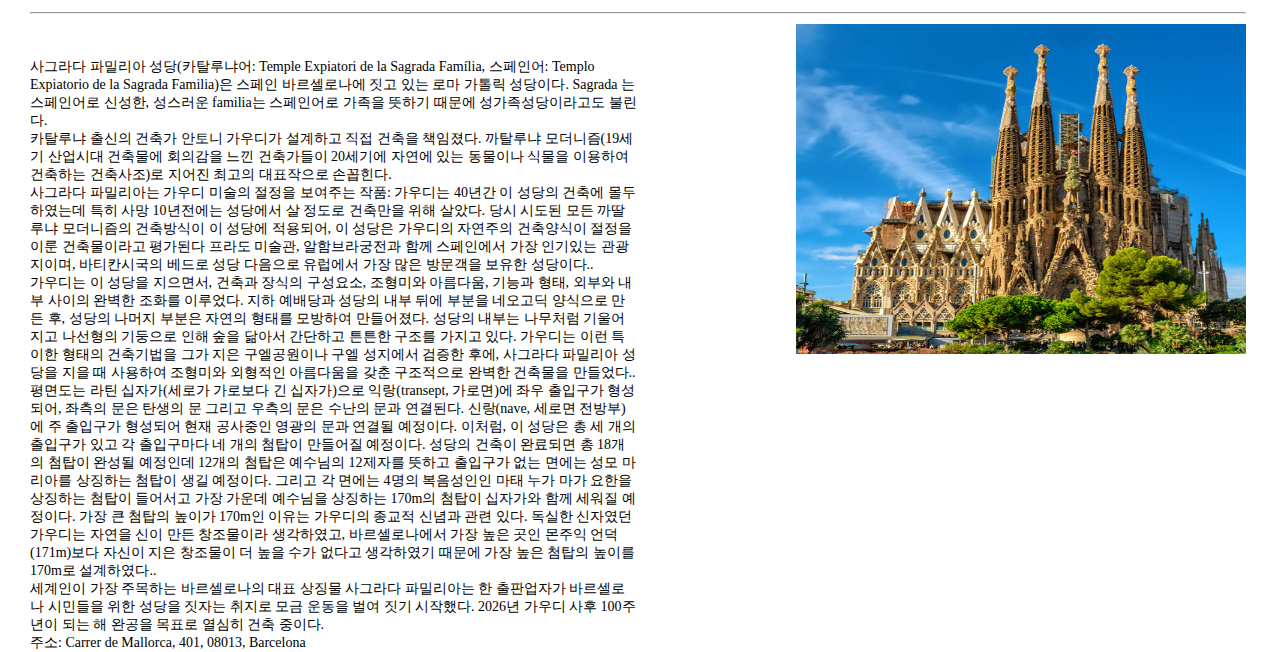
==== commit 37055427: "Add files via upload" ====
--- a/Barcelona.html
+++ b/Barcelona.html
@@ -9,7 +9,7 @@
 </head>
 
 <body>
-    <section id ="s_title">
+    <section class ="s_title">
        <h1>#Barcelona</h1>              
         <div id="nav1">  
             <a href="#Casabat">Casa Batllo</a>
--- a/trip.css
+++ b/trip.css
@@ -6,6 +6,11 @@
 
 #s_title{
     height: auto;
+    position: fixed;
+    clear: both;
+    background-color: white;
+    width: calc(100%-200px);
+    margin: 0;
 }
 
 #s_title h1{ 
@@ -33,6 +38,7 @@
 
 /* section2<여행지 리스트> - css*/
 #s_content{
+    display: contents;
     font-size:1.3em;    
 }
 
@@ -50,6 +56,7 @@
     font-size: 14px;
     padding: 20px 0;    
     float: left;
+    text-align: left;
 }
  
 .c_photo{
--- a/mid_trip.css
+++ b/mid_trip.css
@@ -24,7 +24,8 @@
     width: 100%;
     height: auto;
     font-size: 13px;
-    padding-top: 20px;    
+    padding-top: 20px;
+    text-align: left;
 }
 
 .c_photo{
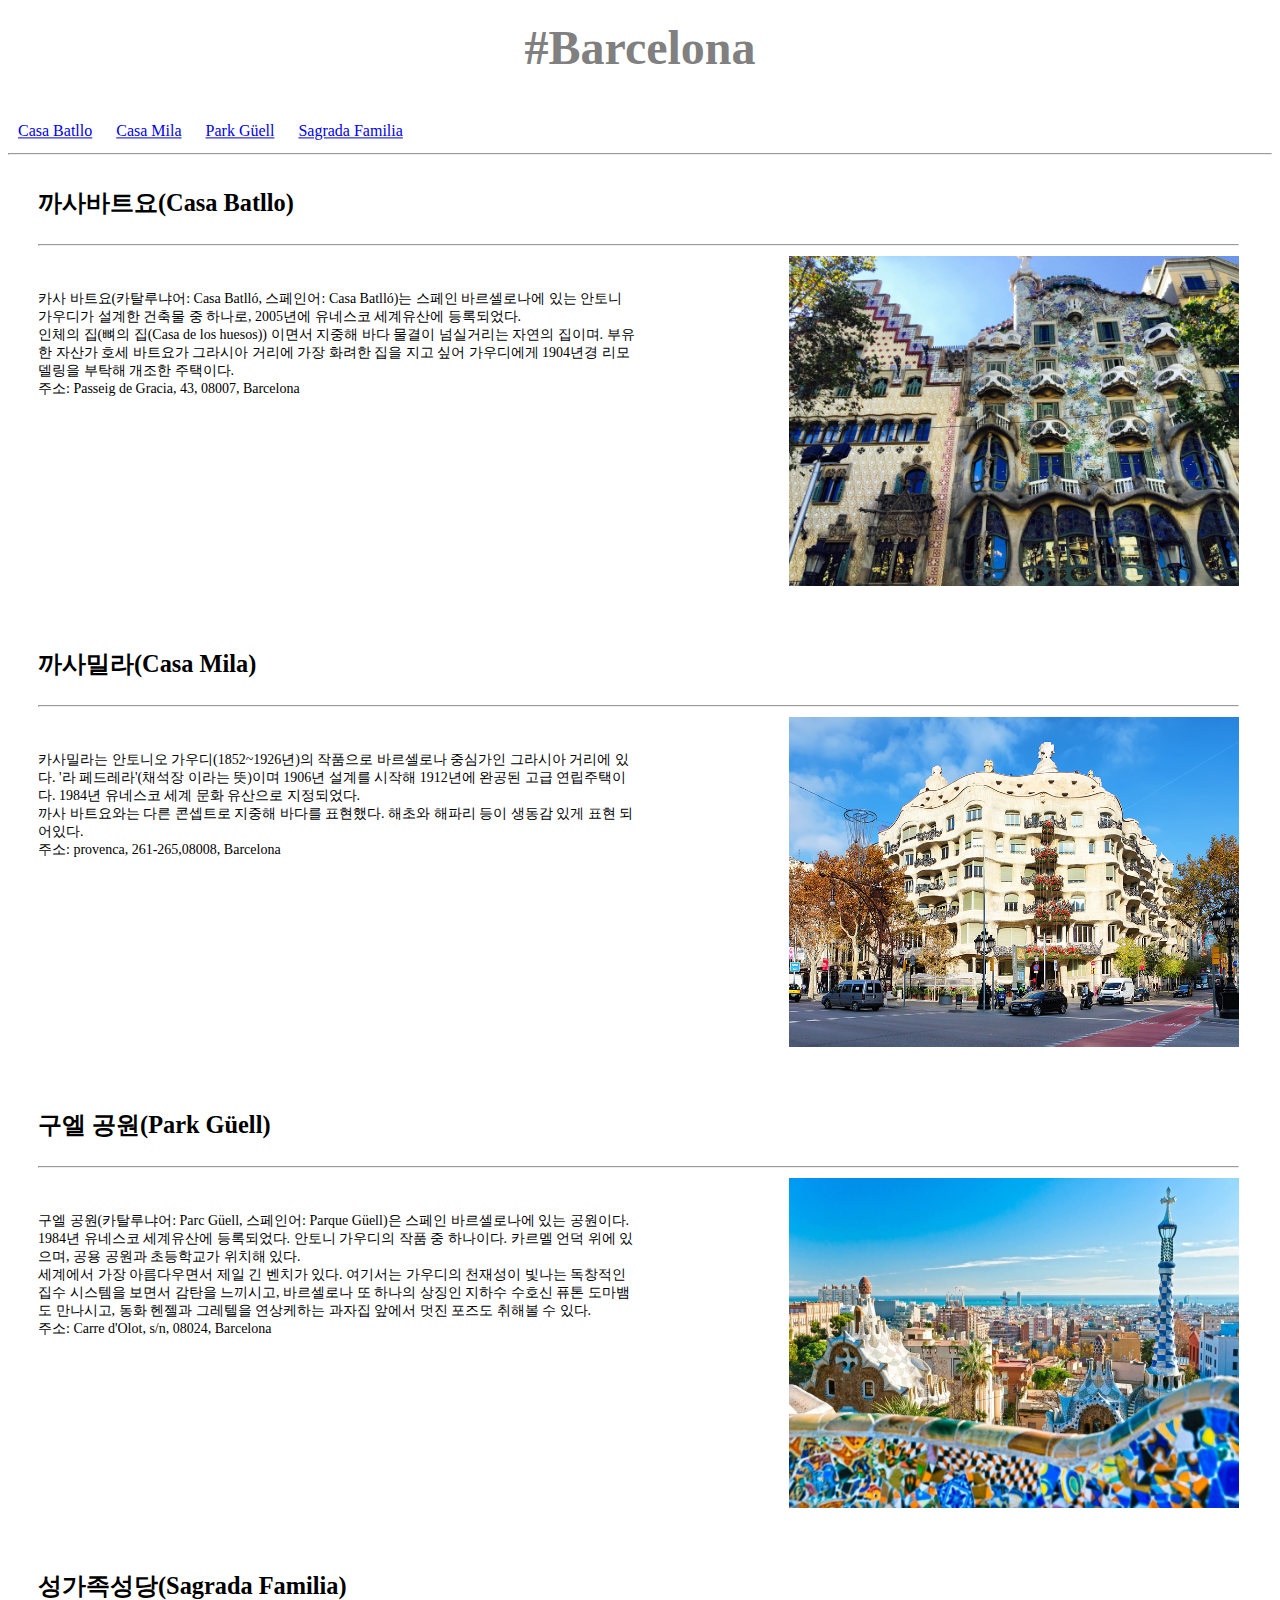
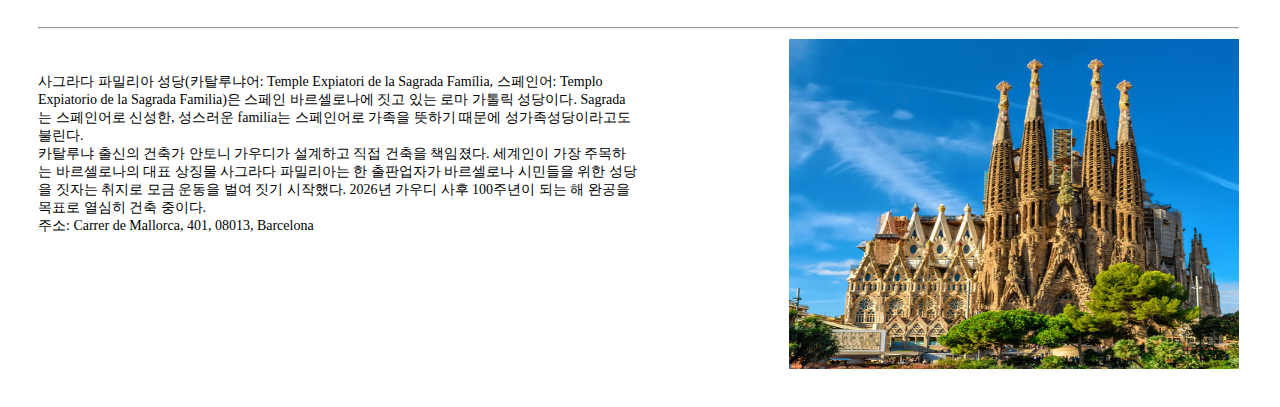
==== commit 463c2983: "0523" ====
--- a/Barcelona.html
+++ b/Barcelona.html
@@ -9,7 +9,7 @@
 </head>
 
 <body>
-    <section class ="s_title">
+    <section id ="s_title">
        <h1>#Barcelona</h1>              
         <div id="nav1">  
             <a href="#Casabat">Casa Batllo</a>
@@ -74,19 +74,7 @@
                 
                 <div class="content" >
                 <p>사그라다 파밀리아 성당(카탈루냐어: Temple Expiatori de la Sagrada Família, 스페인어: Templo Expiatorio de la Sagrada Familia)은 스페인 바르셀로나에 짓고 있는 로마 가톨릭 성당이다. Sagrada 는 스페인어로 신성한, 성스러운 familia는 스페인어로 가족을 뜻하기 때문에 성가족성당이라고도 불린다.<br>
-
-카탈루냐 출신의 건축가 안토니 가우디가 설계하고 직접 건축을 책임졌다.
-
-까탈루냐 모더니즘(19세기 산업시대 건축물에 회의감을 느낀 건축가들이 20세기에 자연에 있는 동물이나 식물을 이용하여 건축하는 건축사조)로 지어진 최고의 대표작으로 손꼽힌다.<br>
-
-사그라다 파밀리아는 가우디 미술의 절정을 보여주는 작품: 가우디는 40년간 이 성당의 건축에 몰두하였는데 특히 사망 10년전에는 성당에서 살 정도로 건축만을 위해 살았다. 당시 시도된 모든 까딸루냐 모더니즘의 건축방식이 이 성당에 적용되어, 이 성당은 가우디의 자연주의 건축양식이 절정을 이룬 건축물이라고 평가된다
-
-프라도 미술관, 알함브라궁전과 함께 스페인에서 가장 인기있는 관광지이며, 바티칸시국의 베드로 성당 다음으로 유럽에서 가장 많은 방문객을 보유한 성당이다..<br>
-
-가우디는 이 성당을 지으면서, 건축과 장식의 구성요소, 조형미와 아름다움, 기능과 형태, 외부와 내부 사이의 완벽한 조화를 이루었다. 지하 예배당과 성당의 내부 뒤에 부분을 네오고딕 양식으로 만든 후, 성당의 나머지 부분은 자연의 형태를 모방하여 만들어졌다. 성당의 내부는 나무처럼 기울어지고 나선형의 기둥으로 인해 숲을 닮아서 간단하고 튼튼한 구조를 가지고 있다. 가우디는 이런 특이한 형태의 건축기법을 그가 지은 구엘공원이나 구엘 성지에서 검증한 후에, 사그라다 파밀리아 성당을 지을 때 사용하여 조형미와 외형적인 아름다움을 갖춘 구조적으로 완벽한 건축물을 만들었다..<br>
-
-평면도는 라틴 십자가(세로가 가로보다 긴 십자가)으로 익랑(transept, 가로면)에 좌우 출입구가 형성되어, 좌측의 문은 탄생의 문 그리고 우측의 문은 수난의 문과 연결된다. 신랑(nave, 세로면 전방부)에 주 출입구가 형성되어 현재 공사중인 영광의 문과 연결될 예정이다. 이처럼, 이 성당은 총 세 개의 출입구가 있고 각 출입구마다 네 개의 첨탑이 만들어질 예정이다. 성당의 건축이 완료되면 총 18개의 첨탑이 완성될 예정인데 12개의 첨탑은 예수님의 12제자를 뜻하고 출입구가 없는 면에는 성모 마리아를 상징하는 첨탑이 생길 예정이다. 그리고 각 면에는 4명의 복음성인인 마태 누가 마가 요한을 상징하는 첨탑이 들어서고 가장 가운데 예수님을 상징하는 170m의 첨탑이 십자가와 함께 세워질 예정이다. 가장 큰 첨탑의 높이가 170m인 이유는 가우디의 종교적 신념과 관련 있다. 독실한 신자였던 가우디는 자연을 신이 만든 창조물이라 생각하였고, 바르셀로나에서 가장 높은 곳인 몬주익 언덕(171m)보다 자신이 지은 창조물이 더 높을 수가 없다고 생각하였기 때문에 가장 높은 첨탑의 높이를 170m로 설계하였다..<br>
-               
+                카탈루냐 출신의 건축가 안토니 가우디가 설계하고 직접 건축을 책임졌다.
                세계인이 가장 주목하는 바르셀로나의 대표 상징물 사그라다 파밀리아는 한 출판업자가 바르셀로나 시민들을 위한 성당을 짓자는 취지로 모금 운동을 벌여 짓기 시작했다. 2026년 가우디 사후 100주년이 되는 해 완공을 목표로 열심히 건축 중이다.<br>
                주소: Carrer de Mallorca, 401, 08013, Barcelona
                 </p>
--- a/trip.css
+++ b/trip.css
@@ -1,16 +1,8 @@
-html,body{ margin: 0; }
 
 /* section1<여행지 목록> - css*/
 
-section{ width: 100%; clear: both; }
-
 #s_title{
     height: auto;
-    position: fixed;
-    clear: both;
-    background-color: white;
-    width: calc(100%-200px);
-    margin: 0;
 }
 
 #s_title h1{ 
@@ -38,7 +30,6 @@
 
 /* section2<여행지 리스트> - css*/
 #s_content{
-    display: contents;
     font-size:1.3em;    
 }
 
@@ -56,7 +47,6 @@
     font-size: 14px;
     padding: 20px 0;    
     float: left;
-    text-align: left;
 }
  
 .c_photo{
--- a/mid_trip.css
+++ b/mid_trip.css
@@ -24,8 +24,7 @@
     width: 100%;
     height: auto;
     font-size: 13px;
-    padding-top: 20px;
-    text-align: left;
+    padding-top: 20px;    
 }
 
 .c_photo{
